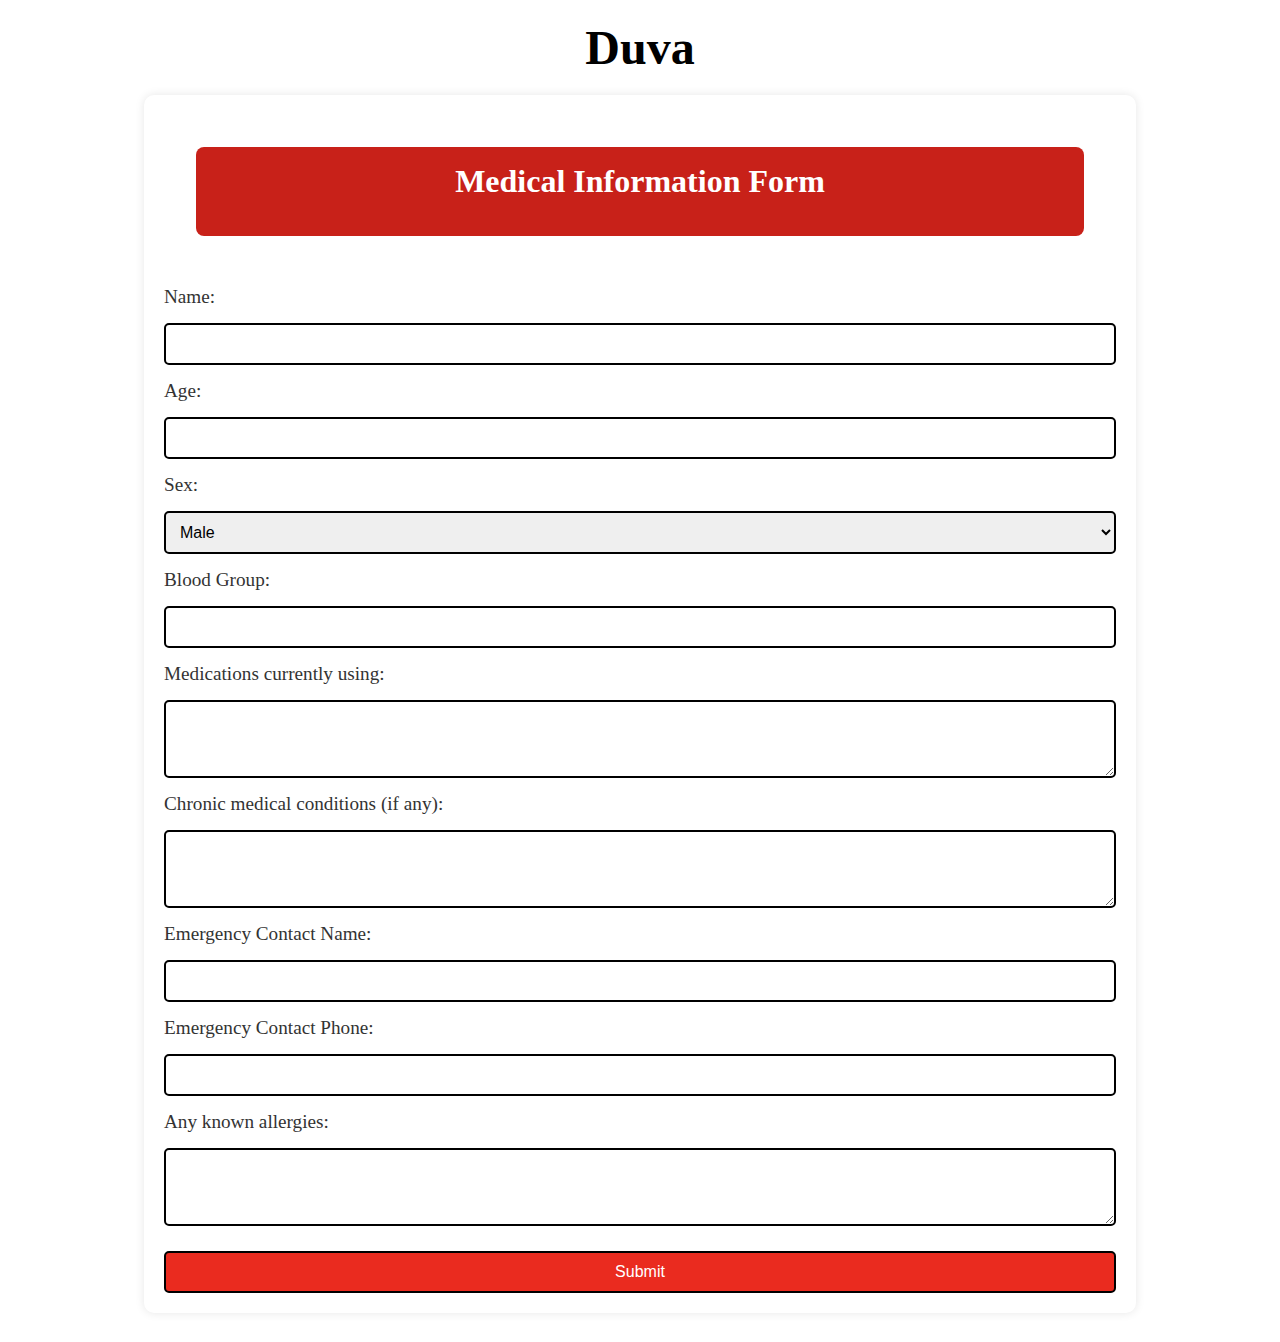
==== index.html @ abb1e12d "first commit" ====
<!DOCTYPE html>
<html lang="en">
<head>
    <meta charset="UTF-8">
    <meta name="viewport" content="width=device-width, initial-scale=1.0">
    <title>Medical Information Form - Duva</title>
    <link rel="stylesheet" href="styles.css">
</head>
<body>
    <header>
        <h1>Duva</h1>
    </header>
    <div class="container">
        <div class="heading"><h2>Medical Information Form</h2></div>
        <br>
        <form id="medicalForm">
            <label for="name">Name:</label>
            <input type="text" id="name" name="name">

            <label for="age">Age:</label>
            <input type="number" id="age" name="age">

            <label for="sex">Sex:</label>
            <select id="sex" name="sex">
                <option value="male">Male</option>
                <option value="female">Female</option>
                <option value="transgender">Transgender</option>
                <option value="other">Other</option>
            </select>

            <label for="bloodGroup">Blood Group:</label>
            <input type="text" id="bloodGroup" name="bloodGroup">

            <label for="medications">Medications currently using:</label>
            <textarea id="medications" name="medications" rows="3"></textarea>

            <label for="chronicConditions">Chronic medical conditions (if any):</label>
            <textarea id="chronicConditions" name="chronicConditions" rows="3"></textarea>

            <label for="emergencyContactName">Emergency Contact Name:</label>
            <input type="text" id="emergencyContactName" name="emergencyContactName">

            <label for="emergencyContactPhone">Emergency Contact Phone:</label>
            <input type="tel" id="emergencyContactPhone" name="emergencyContactPhone">

            <label for="allergies">Any known allergies:</label>
            <textarea id="allergies" name="allergies" rows="3"></textarea>

            <button type="submit">Submit</button>
        </form>
    </div>
    <script src="formScript.js"></script>
</body>
</html>
---- styles.css ----
/* General Reset */
* {
    margin: 0;
    padding: 0;
    box-sizing: border-box;
}

body {
    font-family: "Times New Roman", Times, serif;
    color: #333;
    padding: 20px;
}

.heading{
    display: block;
    align-items: center;
    justify-content: center;
    text-align: center;
    background-color: #C82119;
    border-radius: 0.5em;
    margin: 2em;
    padding: 1em;
}

header h1 {
    text-align: center;
    font-size: 3rem;
    color: #000;
    margin-bottom: 20px;
}

.container {
    background-color: #ffffff;
    border-radius: 10px;
    box-shadow: 0 0 10px rgba(0, 0, 0, 0.1);
    padding: 20px;
    max-width: 80%;
    margin: 0 auto;
}

h2 {
    display: block;
    justify-content: center;
    align-items: center;
    text-align: center;
    color: #fff;
    font-size: 2rem;
    margin-bottom: 20px;
}

form {
    display: flex;
    flex-direction: column;
    gap: 15px;
}

label {
    font-size: 1.2rem;
    color: #333;
}

input, textarea, select, button {
    font-size: 1rem;
    padding: 10px;
    border-radius: 5px;
    border: 2px solid #000;
    outline: none;
    width: 100%;
    box-sizing: border-box;
}

button {
    background-color: #EA2B1F;
    color: white;
    cursor: pointer;
    transition: background-color 0.3s;
    margin-top: 10px;
}

button:hover {
    background-color: #C82119;
}

/* Add spacing between buttons on the second page */
#exportJSON, #exportCSV, #clearAndRestart {
    margin-top: 20px; /* Add space between the buttons */
}

/* Spacing for QR Code section */
#qrSection {
    margin-top: 40px; /* Add space between buttons and QR code */
}

#qrSection h2 {
    margin-bottom: 20px; /* Space between heading and canvas */
}

#downloadQR, #downloadFile {
    margin-top: 20px; /* Space between QR code and the download button */
}

/* Media Queries for Responsiveness */
@media screen and (max-width: 768px) {
    .container {
        max-width: 90%;
    }

    header h1 {
        font-size: 2.5rem;
    }

    h2 {
        font-size: 1.8rem;
    }
}

@media screen and (max-width: 480px) {
    .container {
        max-width: 95%;
    }

    header h1 {
        font-size: 2rem;
    }

    h2 {
        font-size: 1.6rem;
    }

    input, textarea, select, button {
        font-size: 0.9rem;
        padding: 8px;
    }

    #exportJSON, #exportCSV, #clearAndRestart {
        margin-top: 15px; /* Smaller spacing for mobile */
    }

    #qrSection {
        margin-top: 30px;
    }
}
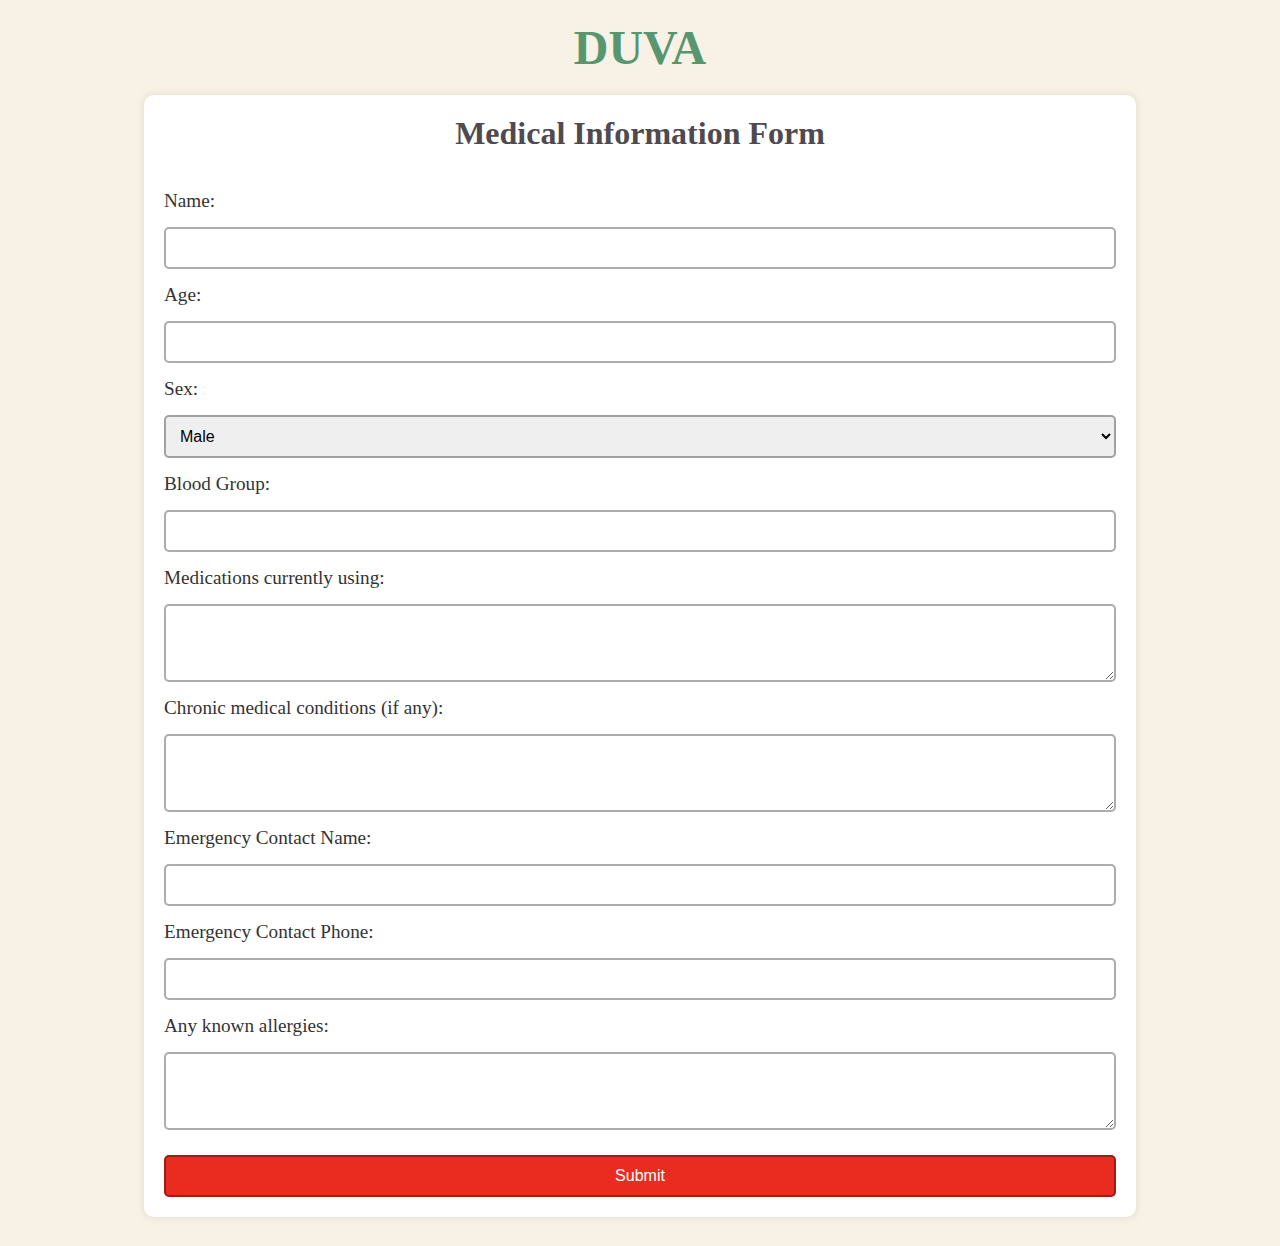
==== commit 4bc37f24: "fonts" ====
--- a/index.html
+++ b/index.html
@@ -8,7 +8,7 @@
 </head>
 <body>
     <header>
-        <h1>Duva</h1>
+        <h1>DUVA</h1>
     </header>
     <div class="container">
         <div class="heading"><h2>Medical Information Form</h2></div>
--- a/styles.css
+++ b/styles.css
@@ -6,26 +6,19 @@
 }
 
 body {
-    font-family: "Times New Roman", Times, serif;
+    font-family: "Inter";
+    background-color: #f8f1e5;
     color: #333;
     padding: 20px;
 }
 
-.heading{
-    display: block;
-    align-items: center;
-    justify-content: center;
-    text-align: center;
-    background-color: #C82119;
-    border-radius: 0.5em;
-    margin: 2em;
-    padding: 1em;
-}
+
 
 header h1 {
+    font-weight: 800;
     text-align: center;
     font-size: 3rem;
-    color: #000;
+    color: #57966f;
     margin-bottom: 20px;
 }
 
@@ -43,7 +36,7 @@
     justify-content: center;
     align-items: center;
     text-align: center;
-    color: #fff;
+    color: #4f4a50;
     font-size: 2rem;
     margin-bottom: 20px;
 }
@@ -63,7 +56,7 @@
     font-size: 1rem;
     padding: 10px;
     border-radius: 5px;
-    border: 2px solid #000;
+    border: 2px solid #00000053;
     outline: none;
     width: 100%;
     box-sizing: border-box;
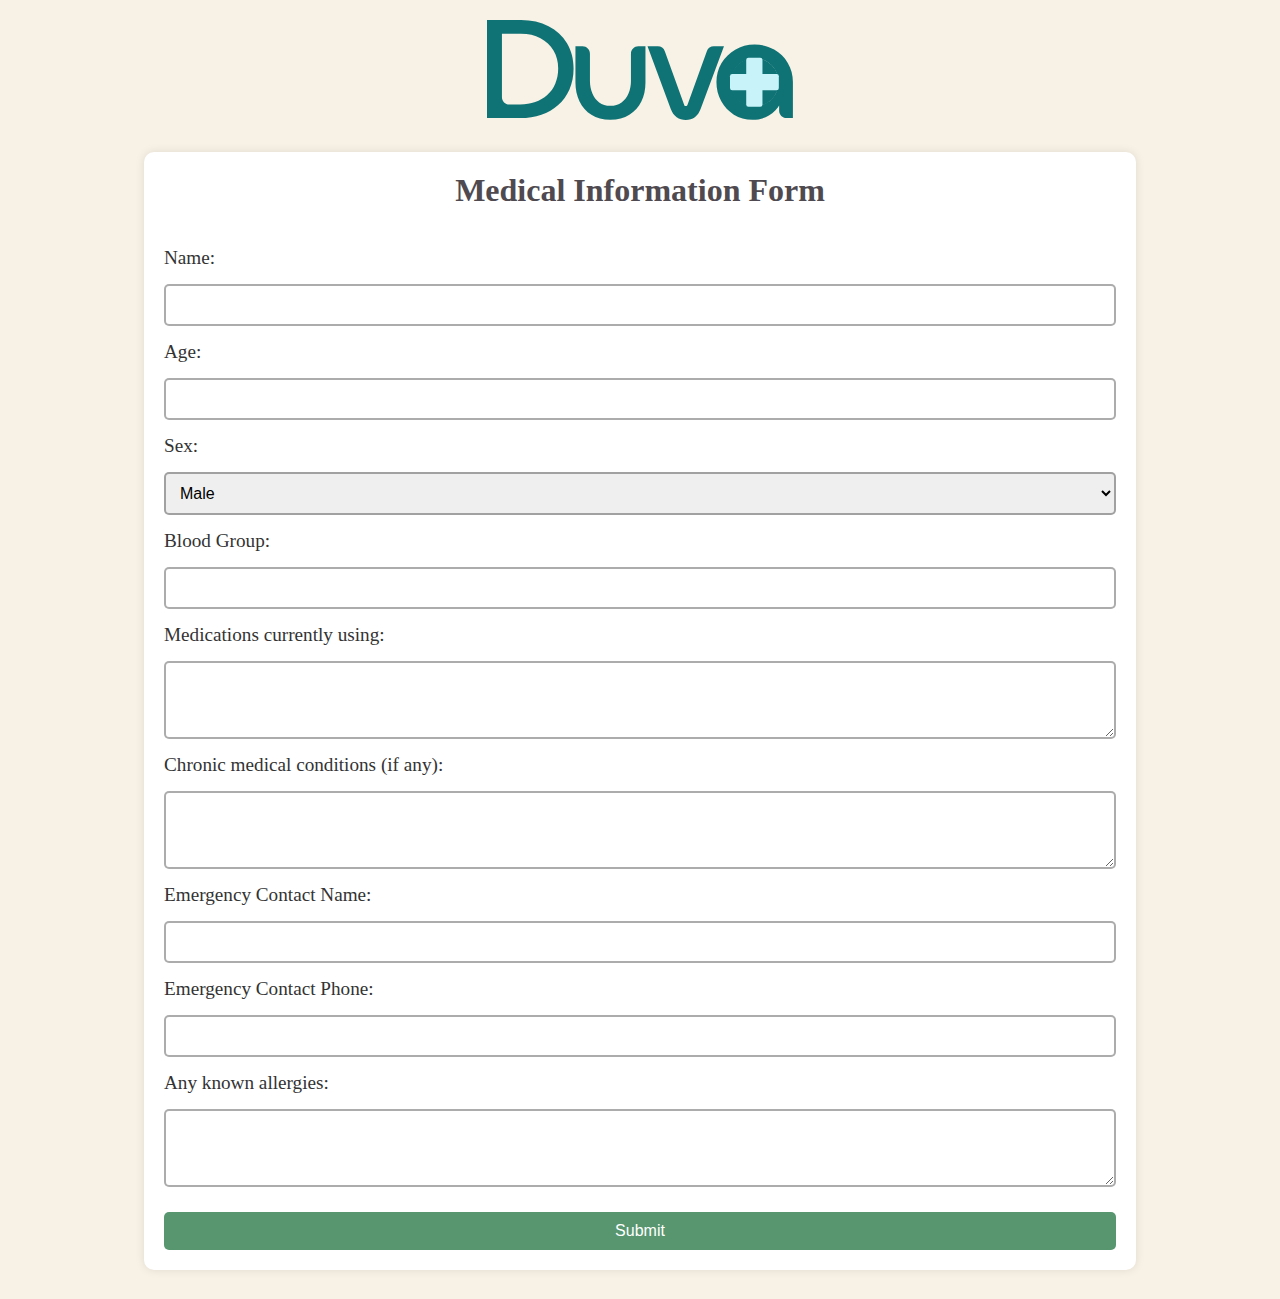
==== commit 705e9208: "logo" ====
--- a/index.html
+++ b/index.html
@@ -8,7 +8,7 @@
 </head>
 <body>
     <header>
-        <h1>DUVA</h1>
+        <img src="Duva Logo.svg" height="100em">
     </header>
     <div class="container">
         <div class="heading"><h2>Medical Information Form</h2></div>
--- a/styles.css
+++ b/styles.css
@@ -12,14 +12,11 @@
     padding: 20px;
 }
 
-
-
-header h1 {
-    font-weight: 800;
-    text-align: center;
-    font-size: 3rem;
-    color: #57966f;
-    margin-bottom: 20px;
+header{
+    display: flex;
+    align-items: center;
+    justify-content: center;
+    margin-bottom: 2em;
 }
 
 .container {
@@ -63,7 +60,8 @@
 }
 
 button {
-    background-color: #EA2B1F;
+    background-color: #57966f;
+    border: none;
     color: white;
     cursor: pointer;
     transition: background-color 0.3s;
@@ -71,7 +69,7 @@
 }
 
 button:hover {
-    background-color: #C82119;
+    background-color: #57966f;
 }
 
 /* Add spacing between buttons on the second page */
